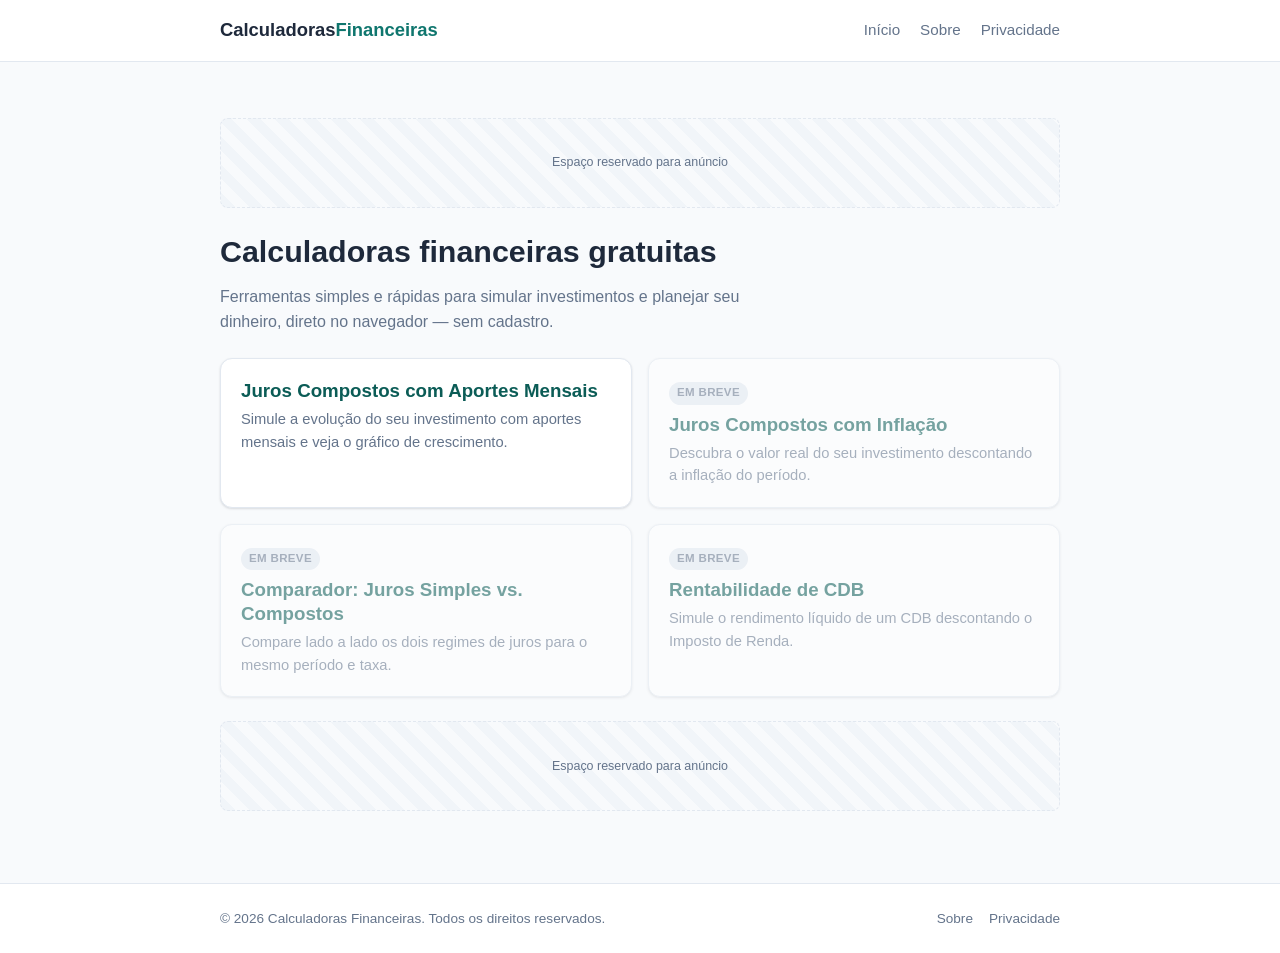
==== index.html @ d31f32db "Initial commit: MVP da calculadora de juros compostos com aportes mensais Site estático (HTML/CSS/JS" ====
<!DOCTYPE html>
<html lang="pt-BR">
<head>
  <meta charset="UTF-8" />
  <meta name="viewport" content="width=device-width, initial-scale=1.0" />
  <title>Calculadoras Financeiras Online Grátis | Juros Compostos e Mais</title>
  <meta
    name="description"
    content="Calculadoras financeiras online e gratuitas: juros compostos com aportes mensais, simulações de investimento e mais. Simples, rápidas e sem cadastro."
  />
  <link rel="icon" href="data:image/svg+xml,%3Csvg xmlns='http://www.w3.org/2000/svg' viewBox='0 0 100 100'%3E%3Crect width='100' height='100' rx='22' fill='%230f766e'/%3E%3Ctext x='50' y='68' font-size='56' font-family='Arial, sans-serif' font-weight='bold' fill='%23ffffff' text-anchor='middle'%3E%25%3C/text%3E%3C/svg%3E" />
  <link rel="stylesheet" href="css/style.css" />
</head>
<body>
  <header class="site-header">
    <div class="container">
      <a href="index.html" class="logo">Calculadoras<span>Financeiras</span></a>
      <nav class="nav-principal">
        <a href="index.html">Início</a>
        <a href="sobre.html">Sobre</a>
        <a href="privacidade.html">Privacidade</a>
      </nav>
    </div>
  </header>

  <main>
    <div class="container">
      <!-- Espaço reservado para anúncio (AdSense) — não inserir código ainda -->
      <div class="ad-slot ad-slot--banner" aria-hidden="true">Espaço reservado para anúncio</div>

      <section class="pagina-intro">
        <h1>Calculadoras financeiras gratuitas</h1>
        <p>
          Ferramentas simples e rápidas para simular investimentos e planejar seu dinheiro,
          direto no navegador — sem cadastro.
        </p>
      </section>

      <section class="lista-calculadoras" aria-label="Lista de calculadoras disponíveis">
        <a href="juros-compostos.html" class="calculadora-item">
          <h3>Juros Compostos com Aportes Mensais</h3>
          <p>Simule a evolução do seu investimento com aportes mensais e veja o gráfico de crescimento.</p>
        </a>

        <div class="calculadora-item em-breve">
          <span class="badge-em-breve">Em breve</span>
          <h3>Juros Compostos com Inflação</h3>
          <p>Descubra o valor real do seu investimento descontando a inflação do período.</p>
        </div>

        <div class="calculadora-item em-breve">
          <span class="badge-em-breve">Em breve</span>
          <h3>Comparador: Juros Simples vs. Compostos</h3>
          <p>Compare lado a lado os dois regimes de juros para o mesmo período e taxa.</p>
        </div>

        <div class="calculadora-item em-breve">
          <span class="badge-em-breve">Em breve</span>
          <h3>Rentabilidade de CDB</h3>
          <p>Simule o rendimento líquido de um CDB descontando o Imposto de Renda.</p>
        </div>
      </section>

      <!-- Espaço reservado para anúncio (AdSense) — não inserir código ainda -->
      <div class="ad-slot ad-slot--banner" aria-hidden="true">Espaço reservado para anúncio</div>
    </div>
  </main>

  <footer class="site-footer">
    <div class="container">
      <p>&copy; 2026 Calculadoras Financeiras. Todos os direitos reservados.</p>
      <nav>
        <a href="sobre.html">Sobre</a>
        <a href="privacidade.html">Privacidade</a>
      </nav>
    </div>
  </footer>
</body>
</html>
---- css/style.css ----
/* ===== Reset básico ===== */
*,
*::before,
*::after {
  box-sizing: border-box;
}

body {
  margin: 0;
}

img,
canvas {
  max-width: 100%;
}

/* ===== Variáveis ===== */
:root {
  --cor-primaria: #0f766e;
  --cor-primaria-escura: #0b5c56;
  --cor-fundo: #f8fafc;
  --cor-superficie: #ffffff;
  --cor-texto: #1e293b;
  --cor-texto-suave: #64748b;
  --cor-borda: #e2e8f0;
  --cor-destaque-bg: #f0fdfa;
  --cor-erro: #dc2626;

  --raio: 12px;
  --raio-pequeno: 8px;
  --sombra: 0 1px 3px rgba(15, 23, 42, 0.08), 0 1px 2px rgba(15, 23, 42, 0.06);
  --largura-max: 880px;

  --fonte: -apple-system, BlinkMacSystemFont, 'Segoe UI', Roboto, Helvetica, Arial, sans-serif;
}

/* ===== Base ===== */
html {
  font-family: var(--fonte);
  color: var(--cor-texto);
  background: var(--cor-fundo);
  -webkit-font-smoothing: antialiased;
}

body {
  line-height: 1.55;
  display: flex;
  flex-direction: column;
  min-height: 100vh;
}

h1,
h2,
h3 {
  line-height: 1.25;
  margin: 0 0 0.5em;
}

h1 {
  font-size: 1.9rem;
}

h2 {
  font-size: 1.35rem;
}

p {
  margin: 0 0 1em;
  color: var(--cor-texto);
}

a {
  color: var(--cor-primaria);
}

.container {
  width: 100%;
  max-width: var(--largura-max);
  margin: 0 auto;
  padding: 0 1.25rem;
}

/* ===== Header ===== */
.site-header {
  background: var(--cor-superficie);
  border-bottom: 1px solid var(--cor-borda);
}

.site-header .container {
  display: flex;
  align-items: center;
  justify-content: space-between;
  padding-top: 1rem;
  padding-bottom: 1rem;
  gap: 1rem;
  flex-wrap: wrap;
}

.logo {
  font-weight: 700;
  font-size: 1.15rem;
  color: var(--cor-texto);
  text-decoration: none;
}

.logo span {
  color: var(--cor-primaria);
}

.nav-principal {
  display: flex;
  gap: 1.25rem;
  flex-wrap: wrap;
}

.nav-principal a {
  color: var(--cor-texto-suave);
  text-decoration: none;
  font-size: 0.95rem;
}

.nav-principal a:hover {
  color: var(--cor-primaria);
}

/* ===== Main / seções ===== */
main {
  flex: 1;
  padding: 2rem 0 3rem;
}

.card {
  background: var(--cor-superficie);
  border: 1px solid var(--cor-borda);
  border-radius: var(--raio);
  box-shadow: var(--sombra);
  padding: 1.75rem;
  margin-bottom: 1.5rem;
}

.pagina-intro {
  margin-bottom: 1.5rem;
}

.pagina-intro p {
  color: var(--cor-texto-suave);
  max-width: 60ch;
}

/* ===== Formulário da calculadora ===== */
.form-calculadora {
  display: grid;
  gap: 1.1rem;
}

.campo {
  display: flex;
  flex-direction: column;
  gap: 0.4rem;
}

.campo label {
  font-size: 0.88rem;
  font-weight: 600;
  color: var(--cor-texto);
}

.campo-composto {
  display: grid;
  grid-template-columns: 1fr auto;
  gap: 0.5rem;
}

input[type='number'],
select {
  font-family: inherit;
  font-size: 1rem;
  padding: 0.65rem 0.75rem;
  border: 1px solid var(--cor-borda);
  border-radius: var(--raio-pequeno);
  background: var(--cor-superficie);
  color: var(--cor-texto);
  width: 100%;
}

input[type='number']:focus,
select:focus {
  outline: 2px solid var(--cor-primaria);
  outline-offset: 1px;
}

select {
  min-width: 6.5rem;
}

.form-grid {
  display: grid;
  grid-template-columns: 1fr 1fr;
  gap: 1.1rem;
}

@media (max-width: 560px) {
  .form-grid {
    grid-template-columns: 1fr;
  }
}

.btn-calcular {
  font-family: inherit;
  font-size: 1rem;
  font-weight: 600;
  color: #fff;
  background: var(--cor-primaria);
  border: none;
  border-radius: var(--raio-pequeno);
  padding: 0.85rem 1.5rem;
  cursor: pointer;
  transition: background 0.15s ease;
  margin-top: 0.25rem;
}

.btn-calcular:hover {
  background: var(--cor-primaria-escura);
}

/* ===== Resultado ===== */
.painel-resultado {
  scroll-margin-top: 1rem;
}

.resultado-destaque {
  background: var(--cor-destaque-bg);
  border: 1px solid #ccfbf1;
  border-radius: var(--raio);
  padding: 1.5rem;
  text-align: center;
  margin-bottom: 1.25rem;
}

.resultado-destaque .rotulo {
  font-size: 0.9rem;
  color: var(--cor-texto-suave);
  margin-bottom: 0.25rem;
}

.resultado-destaque .valor {
  font-size: 2.1rem;
  font-weight: 700;
  color: var(--cor-primaria-escura);
}

.resultado-grid {
  display: grid;
  grid-template-columns: repeat(3, 1fr);
  gap: 1rem;
  margin-bottom: 1.5rem;
}

@media (max-width: 560px) {
  .resultado-grid {
    grid-template-columns: 1fr;
  }
}

.stat {
  border: 1px solid var(--cor-borda);
  border-radius: var(--raio-pequeno);
  padding: 1rem;
  text-align: center;
}

.stat .rotulo {
  font-size: 0.82rem;
  color: var(--cor-texto-suave);
  margin-bottom: 0.35rem;
}

.stat .valor {
  font-size: 1.25rem;
  font-weight: 700;
}

.grafico-wrap {
  position: relative;
  height: 300px;
  margin-top: 0.5rem;
}

/* ===== Texto explicativo ===== */
.conteudo-explicativo h2 {
  margin-top: 1.25rem;
}

.conteudo-explicativo h2:first-child {
  margin-top: 0;
}

/* ===== Hub de calculadoras (index) ===== */
.lista-calculadoras {
  display: grid;
  gap: 1rem;
  grid-template-columns: repeat(2, 1fr);
}

@media (max-width: 560px) {
  .lista-calculadoras {
    grid-template-columns: 1fr;
  }
}

.calculadora-item {
  display: block;
  background: var(--cor-superficie);
  border: 1px solid var(--cor-borda);
  border-radius: var(--raio);
  padding: 1.25rem;
  text-decoration: none;
  color: inherit;
  box-shadow: var(--sombra);
  transition: transform 0.12s ease, border-color 0.12s ease;
}

.calculadora-item:hover {
  transform: translateY(-2px);
  border-color: var(--cor-primaria);
}

.calculadora-item h3 {
  color: var(--cor-primaria-escura);
  margin-bottom: 0.35rem;
}

.calculadora-item p {
  color: var(--cor-texto-suave);
  font-size: 0.92rem;
  margin: 0;
}

.calculadora-item.em-breve {
  opacity: 0.55;
  pointer-events: none;
}

.badge-em-breve {
  display: inline-block;
  font-size: 0.72rem;
  font-weight: 700;
  text-transform: uppercase;
  letter-spacing: 0.03em;
  background: var(--cor-borda);
  color: var(--cor-texto-suave);
  padding: 0.15rem 0.5rem;
  border-radius: 999px;
  margin-bottom: 0.5rem;
}

/* ===== Espaços de anúncio ===== */
/* Reservados para AdSense/Ezoic no futuro. Nada de script deve ser inserido aqui ainda. */
.ad-slot {
  display: flex;
  align-items: center;
  justify-content: center;
  border: 1px dashed var(--cor-borda);
  border-radius: var(--raio-pequeno);
  background: repeating-linear-gradient(
    45deg,
    #f1f5f9,
    #f1f5f9 10px,
    #f8fafc 10px,
    #f8fafc 20px
  );
  color: var(--cor-texto-suave);
  font-size: 0.78rem;
  margin: 1.5rem 0;
}

.ad-slot--banner {
  min-height: 90px;
}

.ad-slot--retangulo {
  min-height: 250px;
}

/* ===== Footer ===== */
.site-footer {
  border-top: 1px solid var(--cor-borda);
  background: var(--cor-superficie);
  padding: 1.5rem 0;
  margin-top: auto;
}

.site-footer .container {
  display: flex;
  justify-content: space-between;
  align-items: center;
  flex-wrap: wrap;
  gap: 0.75rem;
}

.site-footer p {
  margin: 0;
  font-size: 0.85rem;
  color: var(--cor-texto-suave);
}

.site-footer nav {
  display: flex;
  gap: 1rem;
}

.site-footer a {
  font-size: 0.85rem;
  color: var(--cor-texto-suave);
  text-decoration: none;
}

.site-footer a:hover {
  color: var(--cor-primaria);
}
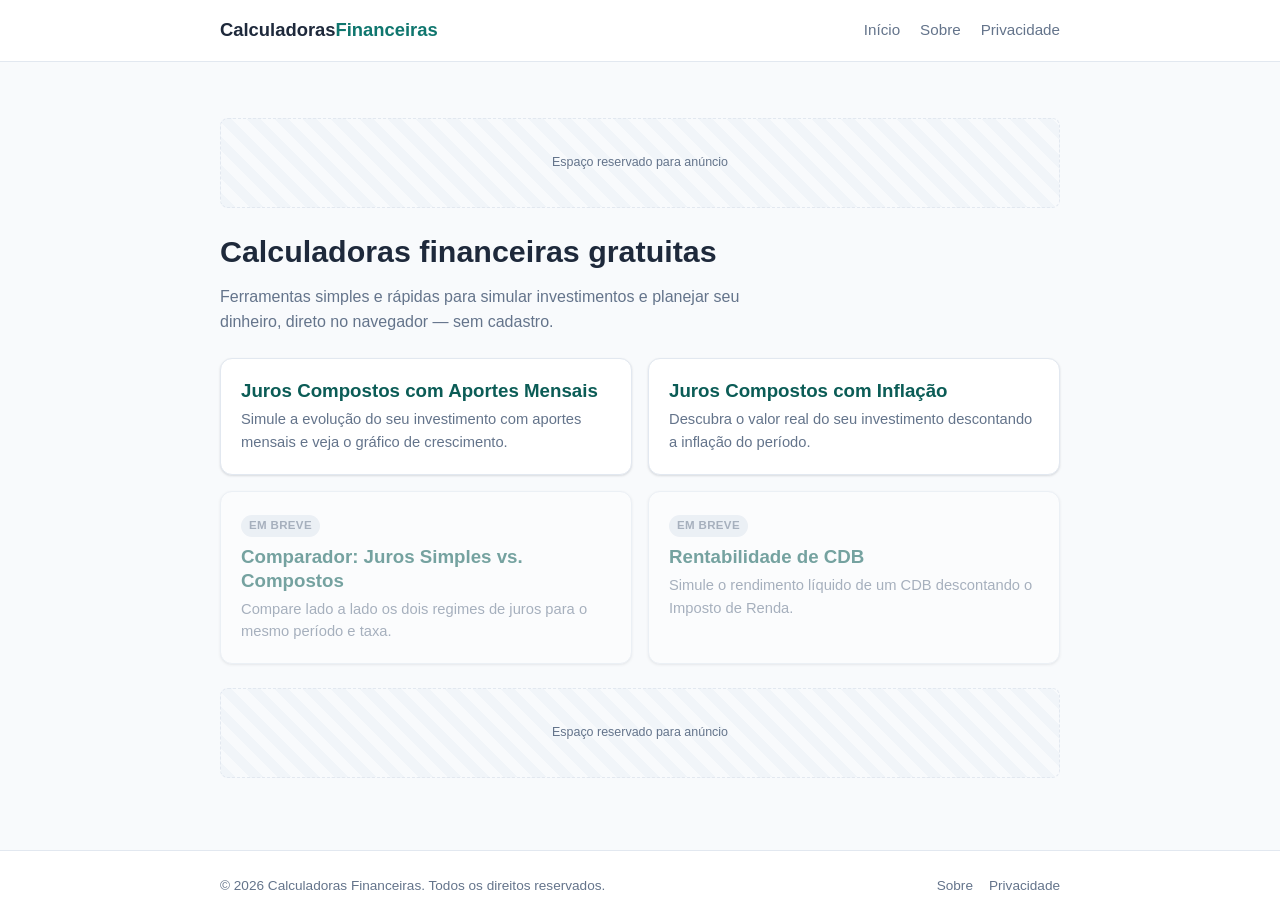
==== commit 3f08cce4: "Add calculadora de juros compostos com inflação Compara valor nominal vs. valor real (poder de compr" ====
--- a/index.html
+++ b/index.html
@@ -3,6 +3,15 @@
 <head>
   <meta charset="UTF-8" />
   <meta name="viewport" content="width=device-width, initial-scale=1.0" />
+
+  <!-- Google tag (gtag.js) -->
+  <script async src="https://www.googletagmanager.com/gtag/js?id=G-SES8J0R5D2"></script>
+  <script>
+    window.dataLayer = window.dataLayer || [];
+    function gtag(){dataLayer.push(arguments);}
+    gtag('js', new Date());
+    gtag('config', 'G-SES8J0R5D2');
+  </script>
   <title>Calculadoras Financeiras Online Grátis | Juros Compostos e Mais</title>
   <meta
     name="description"
@@ -42,11 +51,10 @@
           <p>Simule a evolução do seu investimento com aportes mensais e veja o gráfico de crescimento.</p>
         </a>
 
-        <div class="calculadora-item em-breve">
-          <span class="badge-em-breve">Em breve</span>
+        <a href="juros-compostos-inflacao.html" class="calculadora-item">
           <h3>Juros Compostos com Inflação</h3>
           <p>Descubra o valor real do seu investimento descontando a inflação do período.</p>
-        </div>
+        </a>
 
         <div class="calculadora-item em-breve">
           <span class="badge-em-breve">Em breve</span>
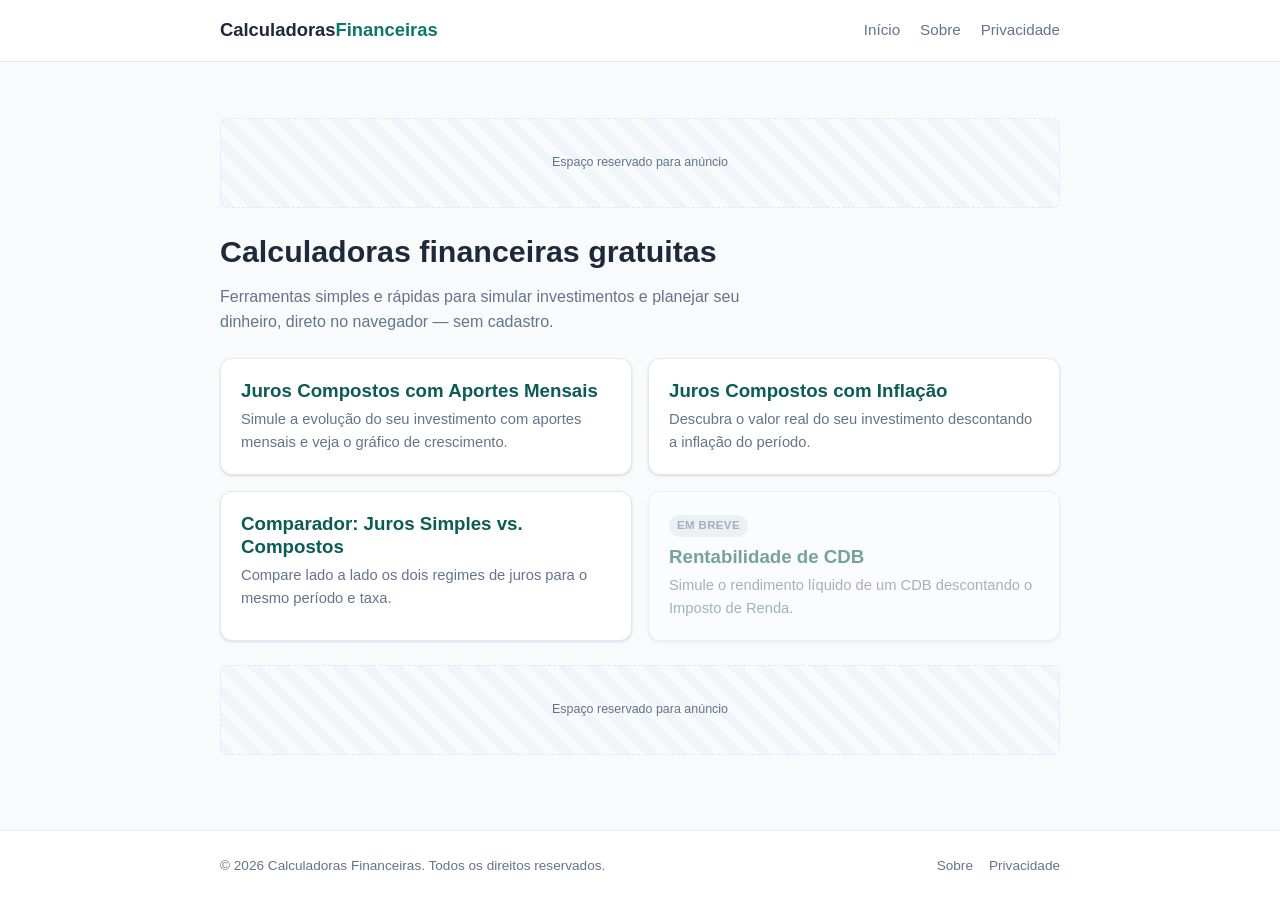
==== commit 2d695b0c: "Add comparador de juros simples vs. compostos Compara a evolução de um valor investido sob os dois r" ====
--- a/index.html
+++ b/index.html
@@ -56,11 +56,10 @@
           <p>Descubra o valor real do seu investimento descontando a inflação do período.</p>
         </a>
 
-        <div class="calculadora-item em-breve">
-          <span class="badge-em-breve">Em breve</span>
+        <a href="comparador-juros-simples-compostos.html" class="calculadora-item">
           <h3>Comparador: Juros Simples vs. Compostos</h3>
           <p>Compare lado a lado os dois regimes de juros para o mesmo período e taxa.</p>
-        </div>
+        </a>
 
         <div class="calculadora-item em-breve">
           <span class="badge-em-breve">Em breve</span>
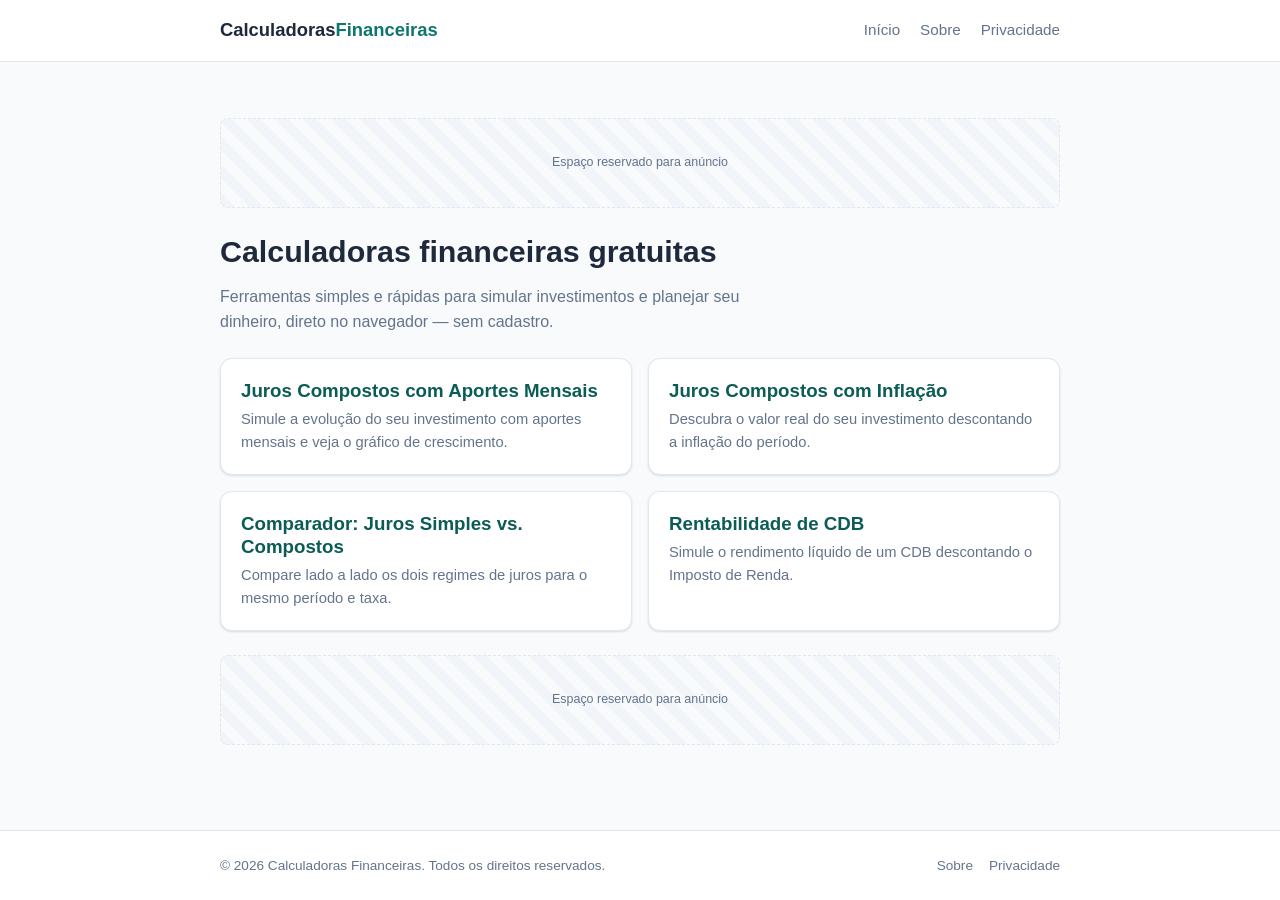
==== commit 9a754e08: "Add calculadora de rentabilidade de CDB com IR Aplica a tabela regressiva de Imposto de Renda (22,5%" ====
--- a/index.html
+++ b/index.html
@@ -61,11 +61,10 @@
           <p>Compare lado a lado os dois regimes de juros para o mesmo período e taxa.</p>
         </a>
 
-        <div class="calculadora-item em-breve">
-          <span class="badge-em-breve">Em breve</span>
+        <a href="rentabilidade-cdb.html" class="calculadora-item">
           <h3>Rentabilidade de CDB</h3>
           <p>Simule o rendimento líquido de um CDB descontando o Imposto de Renda.</p>
-        </div>
+        </a>
       </section>
 
       <!-- Espaço reservado para anúncio (AdSense) — não inserir código ainda -->
